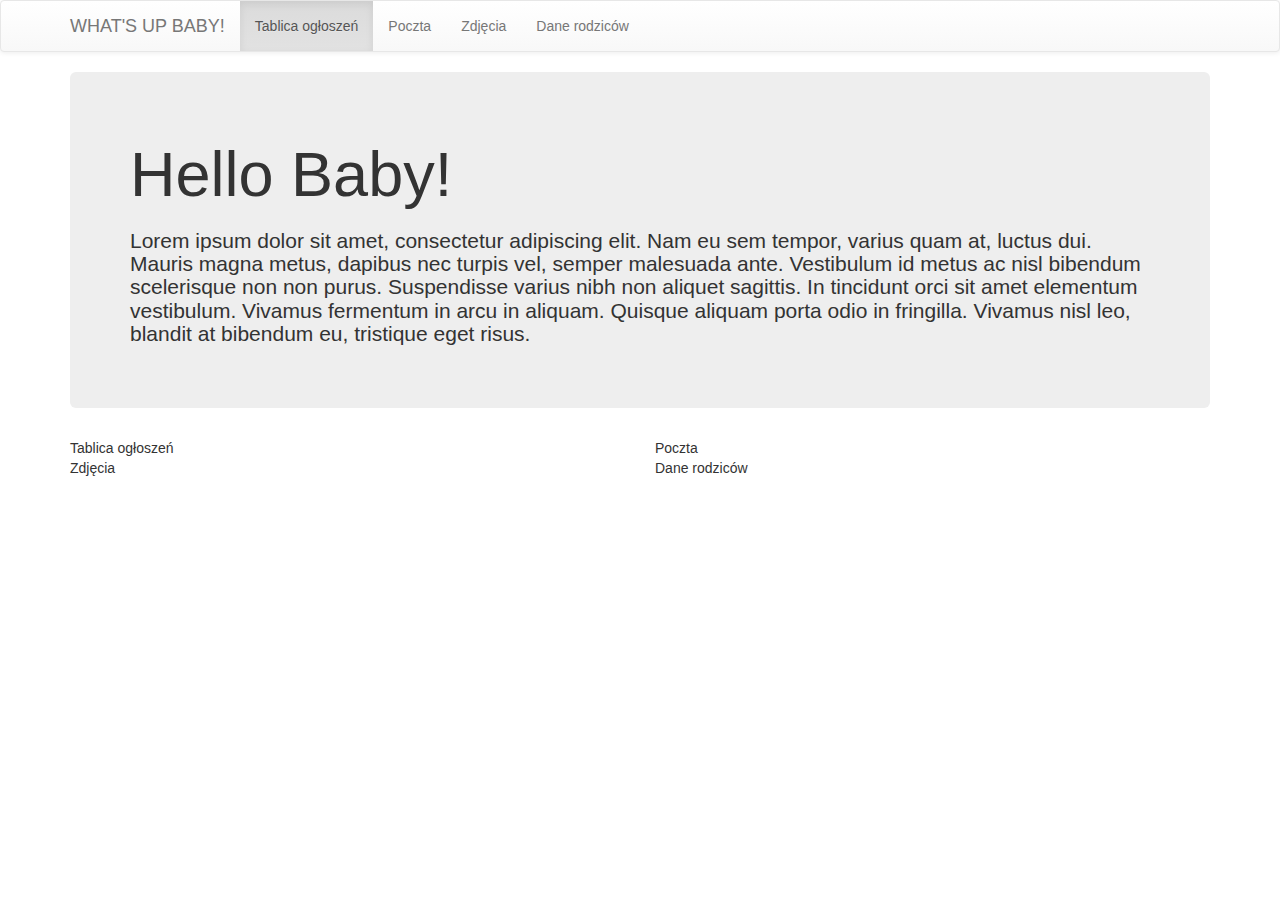
==== view/index.html @ 8eac5406 "main page" ====
<!DOCTYPE html>
<html>
<head>
	<title>Ogłoszenie</title>
	<link rel="stylesheet" type="text/css" href="css/bootstrap.css">
	<link rel="stylesheet" type="text/css" href="css/bootstrap-theme.min.css">
	<meta charset="utf-8">
	<meta name="viewport" content="width=device-width, initial-scale=1">
</head>
<body>
<nav id="myNavbar" class="navbar navbar-default" role="navigation">
 <!-- Brand and toggle get grouped for better mobile display -->
 <div class="container">
  <div class="navbar-header">
   <button type="button" class="navbar-toggle" data-toggle="collapse" data-target="#navbarCollapse">
    <span class="sr-only">Toggle navigation</span>
    <span class="icon-bar"></span>
    <span class="icon-bar"></span>
    <span class="icon-bar"></span>
   </button>
   <a class="navbar-brand" href="#">WHAT'S UP BABY!</a>
  </div>
  <!-- Collect the nav links, forms, and other content for toggling -->
  <div class="collapse navbar-collapse" id="navbarCollapse">
   <ul class="nav navbar-nav">
    <li class="active"><a href="http://www.tutorialrepublic.com" target="_blank">Tablica ogłoszeń</a></li>
    <li><a href="http://www.tutorialrepublic.com/about-us.php" target="_blank">Poczta</a></li>
    <li><a href="http://www.tutorialrepublic.com/contact-us.php" target="_blank">Zdjęcia</a></li>
    <li><a href="http://www.tutorialrepublic.com/contact-us.php" target="_blank">Dane rodziców</a></li>
   </ul>
  </div>
</div>
</nav>
<div class="container">
	<div class="jumbotron">
		<h1>Hello Baby!<h1>
		<p>Lorem ipsum dolor sit amet, consectetur adipiscing elit. Nam eu sem tempor, varius quam at, luctus dui. Mauris magna metus, dapibus nec turpis vel, semper malesuada ante. Vestibulum id metus ac nisl bibendum scelerisque non non purus. Suspendisse varius nibh non aliquet sagittis. In tincidunt orci sit amet elementum vestibulum. Vivamus fermentum in arcu in aliquam. Quisque aliquam porta odio in fringilla. Vivamus nisl leo, blandit at bibendum eu, tristique eget risus.</p>
	</div>

    <div class="row">
        <div class="col-md-6">Tablica ogłoszeń</div>
        <div class="col-md-6">Poczta</div>
    </div>
    <div class="row">
    	<div class="col-md-6">Zdjęcia</div>
    	<div class="col-md-6">Dane rodziców</div>
    </div>
</div>
<script type="text/javascript" rel="js/jquery-1.12.3.min"></script>
<script type="text/javascript" rel="js/bootstrap.min.js"></script>
</body>
</html>
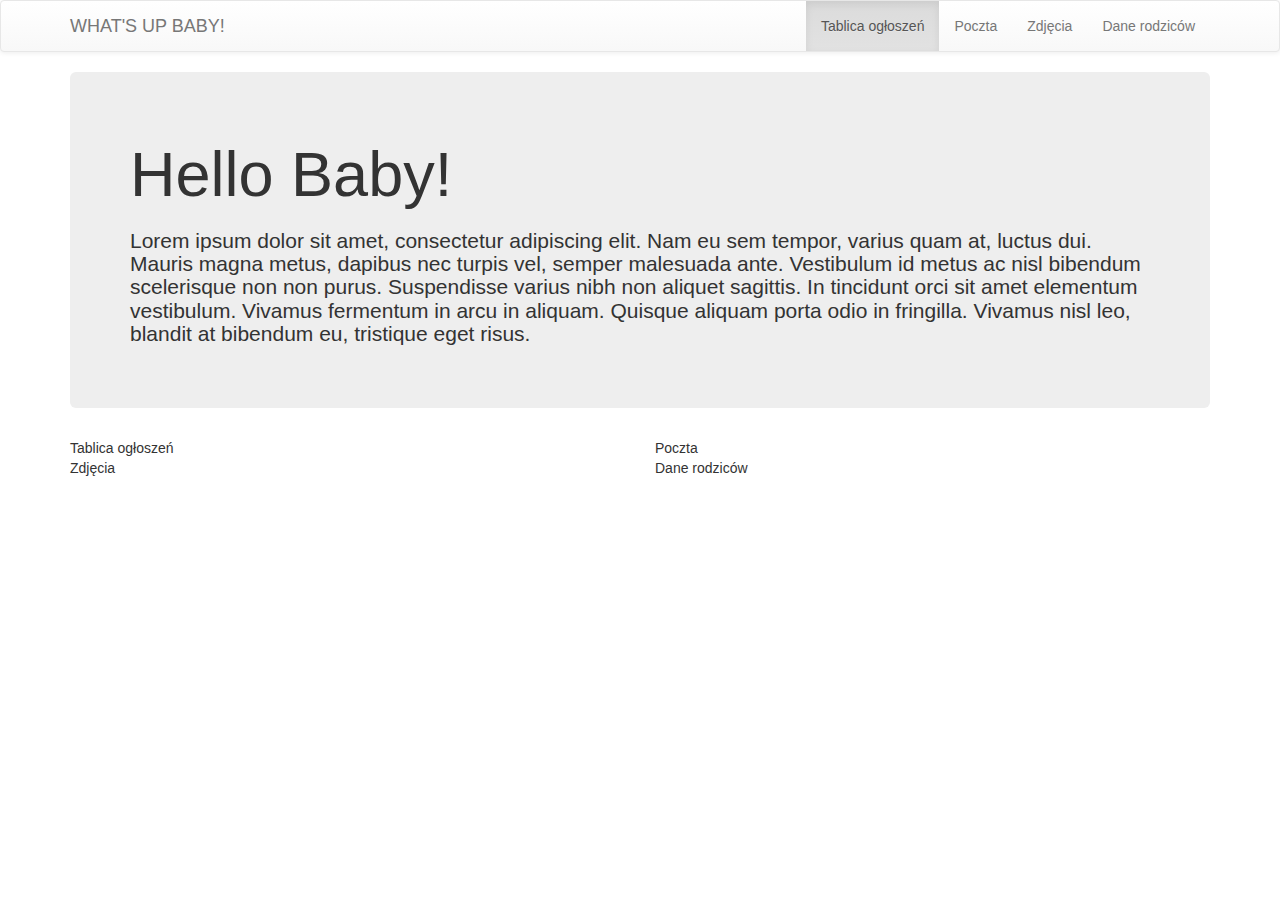
==== commit a6e43ef9: "aktualizacja index, usunięcie forlderu views" ====
--- a/view/index.html
+++ b/view/index.html
@@ -2,8 +2,10 @@
 <html>
 <head>
 	<title>Ogłoszenie</title>
+    <link rel="stylesheet" type="text/css" href="css/style.css">
 	<link rel="stylesheet" type="text/css" href="css/bootstrap.css">
 	<link rel="stylesheet" type="text/css" href="css/bootstrap-theme.min.css">
+
 	<meta charset="utf-8">
 	<meta name="viewport" content="width=device-width, initial-scale=1">
 </head>
@@ -22,7 +24,7 @@
   </div>
   <!-- Collect the nav links, forms, and other content for toggling -->
   <div class="collapse navbar-collapse" id="navbarCollapse">
-   <ul class="nav navbar-nav">
+   <ul class="nav navbar-nav navbar-right">
     <li class="active"><a href="http://www.tutorialrepublic.com" target="_blank">Tablica ogłoszeń</a></li>
     <li><a href="http://www.tutorialrepublic.com/about-us.php" target="_blank">Poczta</a></li>
     <li><a href="http://www.tutorialrepublic.com/contact-us.php" target="_blank">Zdjęcia</a></li>
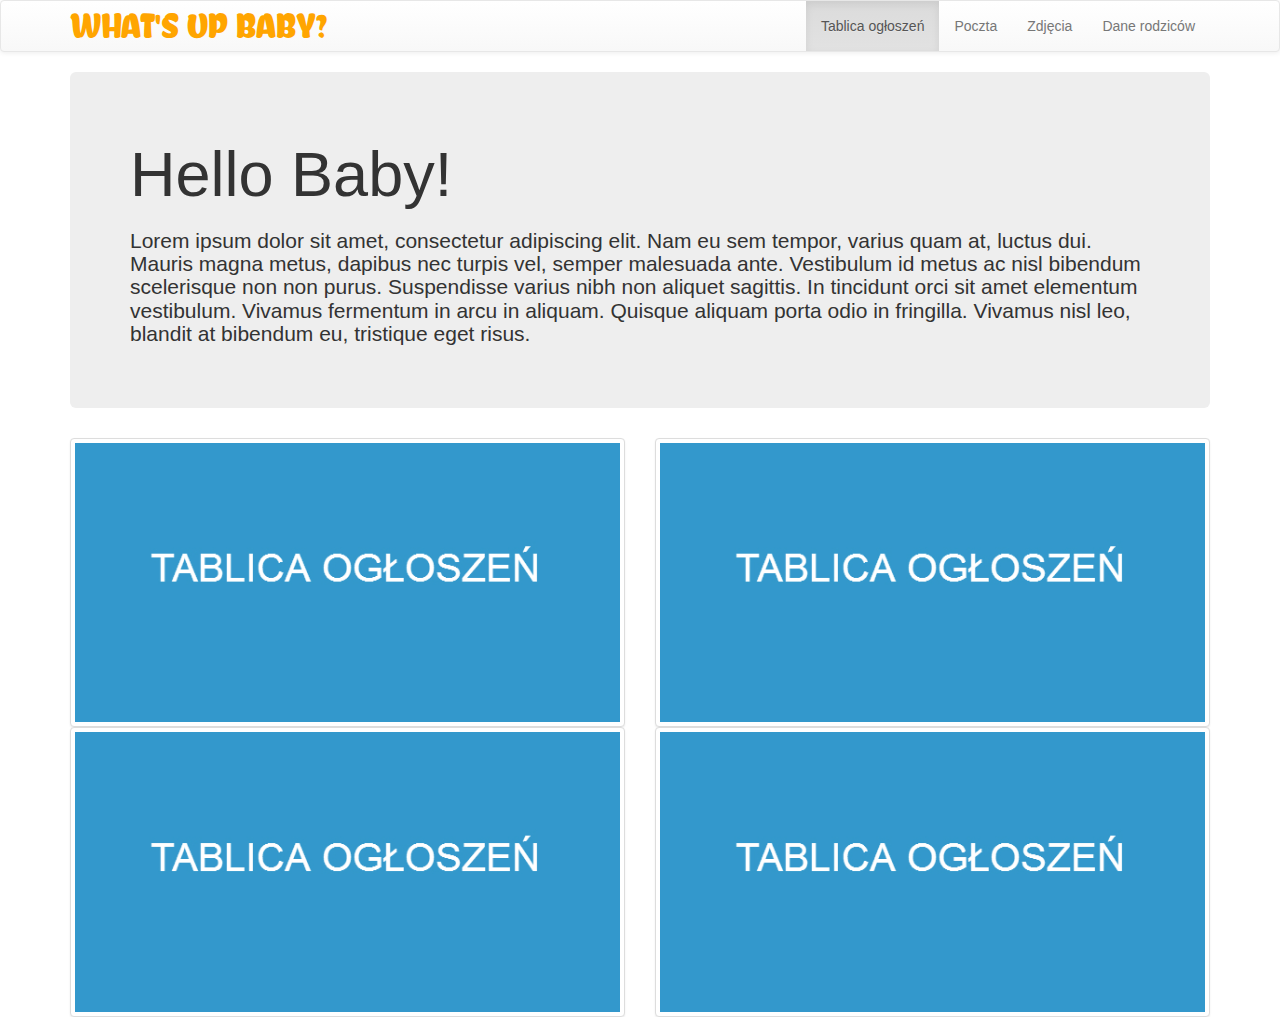
==== commit 02b0df43: "new image folder, index.html changed" ====
--- a/view/index.html
+++ b/view/index.html
@@ -5,7 +5,7 @@
     <link rel="stylesheet" type="text/css" href="css/style.css">
 	<link rel="stylesheet" type="text/css" href="css/bootstrap.css">
 	<link rel="stylesheet" type="text/css" href="css/bootstrap-theme.min.css">
-
+  <link href='https://fonts.googleapis.com/css?family=Chela+One' rel='stylesheet' type='text/css'>
 	<meta charset="utf-8">
 	<meta name="viewport" content="width=device-width, initial-scale=1">
 </head>
@@ -20,12 +20,12 @@
     <span class="icon-bar"></span>
     <span class="icon-bar"></span>
    </button>
-   <a class="navbar-brand" href="#">WHAT'S UP BABY!</a>
+   <a class="navbar-brand" href="#" style="font-family: 'Chela One', cursive; color: orange; font-size: 2.5em;">WHAT'S UP BABY?</a>
   </div>
   <!-- Collect the nav links, forms, and other content for toggling -->
   <div class="collapse navbar-collapse" id="navbarCollapse">
    <ul class="nav navbar-nav navbar-right">
-    <li class="active"><a href="http://www.tutorialrepublic.com" target="_blank">Tablica ogłoszeń</a></li>
+    <li class="active"><a href="#" target="_blank">Tablica ogłoszeń</a></li>
     <li><a href="http://www.tutorialrepublic.com/about-us.php" target="_blank">Poczta</a></li>
     <li><a href="http://www.tutorialrepublic.com/contact-us.php" target="_blank">Zdjęcia</a></li>
     <li><a href="http://www.tutorialrepublic.com/contact-us.php" target="_blank">Dane rodziców</a></li>
@@ -40,12 +40,12 @@
 	</div>
 
     <div class="row">
-        <div class="col-md-6">Tablica ogłoszeń</div>
-        <div class="col-md-6">Poczta</div>
+        <div class="col-md-6" class="thumbnail"><img src="images/newstable.jpg" alt="125x125" class="img-thumbnail"></div>
+        <div class="col-md-6" class="thumbnail"><img src="images/newstable.jpg" alt="125x125" class="img-thumbnail"></div>
     </div>
     <div class="row">
-    	<div class="col-md-6">Zdjęcia</div>
-    	<div class="col-md-6">Dane rodziców</div>
+        <div class="col-md-6" class="thumbnail"><img src="images/newstable.jpg" alt="125x125" class="img-thumbnail"></div>
+        <div class="col-md-6" class="thumbnail"><img src="images/newstable.jpg" alt="125x125" class="img-thumbnail"></div>
     </div>
 </div>
 <script type="text/javascript" rel="js/jquery-1.12.3.min"></script>
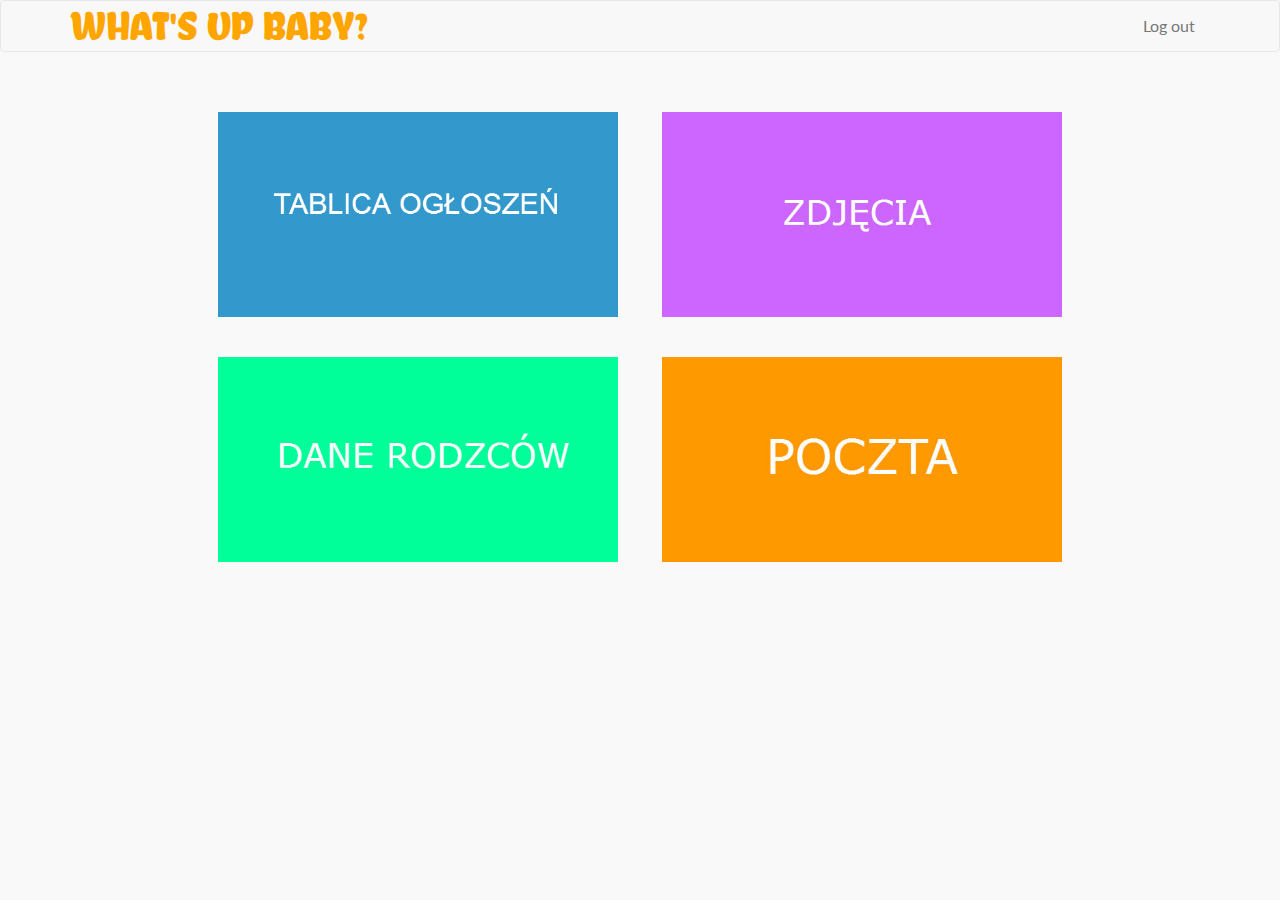
==== commit ea91ac70: "zmiany graficzne na stronie głownej" ====
--- a/view/index.html
+++ b/view/index.html
@@ -1,18 +1,22 @@
 <!DOCTYPE html>
 <html>
 <head>
-	<title>Ogłoszenie</title>
-    <link rel="stylesheet" type="text/css" href="css/style.css">
-	<link rel="stylesheet" type="text/css" href="css/bootstrap.css">
-	<link rel="stylesheet" type="text/css" href="css/bootstrap-theme.min.css">
+	<title>What's up Baby</title>
+    <meta charset="utf-8">
+    <meta name="viewport" content="width=device-width, initial-scale=1">
+  <link rel="stylesheet" type="text/css" href="css/style.css">
   <link href='https://fonts.googleapis.com/css?family=Chela+One' rel='stylesheet' type='text/css'>
-	<meta charset="utf-8">
-	<meta name="viewport" content="width=device-width, initial-scale=1">
+  <link rel="stylesheet" type="text/css" href="css/bootstrap.min.css">
+      <link rel="stylesheet" type="text/css" href="css/default.css" />
+    <link rel="stylesheet" type="text/css" href="css/component.css" />
+    <script src="js/modernizr.custom.js"></script>
+  <script type="text/javascript" src="js/jquery-1.12.3.min.js"></script>
+  <script type="text/javascript" src="js/bootstrap.min.js"></script>
 </head>
 <body>
 <nav id="myNavbar" class="navbar navbar-default" role="navigation">
+  <div class="container">
  <!-- Brand and toggle get grouped for better mobile display -->
- <div class="container">
   <div class="navbar-header">
    <button type="button" class="navbar-toggle" data-toggle="collapse" data-target="#navbarCollapse">
     <span class="sr-only">Toggle navigation</span>
@@ -24,31 +28,73 @@
   </div>
   <!-- Collect the nav links, forms, and other content for toggling -->
   <div class="collapse navbar-collapse" id="navbarCollapse">
-   <ul class="nav navbar-nav navbar-right">
+<!--    <ul class="nav navbar-nav navbar-left">
     <li class="active"><a href="#" target="_blank">Tablica ogłoszeń</a></li>
-    <li><a href="http://www.tutorialrepublic.com/about-us.php" target="_blank">Poczta</a></li>
-    <li><a href="http://www.tutorialrepublic.com/contact-us.php" target="_blank">Zdjęcia</a></li>
-    <li><a href="http://www.tutorialrepublic.com/contact-us.php" target="_blank">Dane rodziców</a></li>
-   </ul>
+    <li><a href="#" target="_blank">Poczta</a></li>
+    <li><a href="#" target="_blank">Zdjęcia</a></li>
+    <li><a href="#" target="_blank">Dane rodziców</a></li>
+   </ul> -->
+   <ul class="nav navbar-nav navbar-right"><li><a href="#">Log out</a></li></ul>
   </div>
+</nav>
 </div>
-</nav>
 <div class="container">
-	<div class="jumbotron">
-		<h1>Hello Baby!<h1>
+<!-- 	<div class="jumbotron">
+		<h2>Hello Baby!</h2>
 		<p>Lorem ipsum dolor sit amet, consectetur adipiscing elit. Nam eu sem tempor, varius quam at, luctus dui. Mauris magna metus, dapibus nec turpis vel, semper malesuada ante. Vestibulum id metus ac nisl bibendum scelerisque non non purus. Suspendisse varius nibh non aliquet sagittis. In tincidunt orci sit amet elementum vestibulum. Vivamus fermentum in arcu in aliquam. Quisque aliquam porta odio in fringilla. Vivamus nisl leo, blandit at bibendum eu, tristique eget risus.</p>
-	</div>
+	</div> -->
 
-    <div class="row">
-        <div class="col-md-6" class="thumbnail"><img src="images/newstable.jpg" alt="125x125" class="img-thumbnail"></div>
-        <div class="col-md-6" class="thumbnail"><img src="images/newstable.jpg" alt="125x125" class="img-thumbnail"></div>
-    </div>
-    <div class="row">
-        <div class="col-md-6" class="thumbnail"><img src="images/newstable.jpg" alt="125x125" class="img-thumbnail"></div>
-        <div class="col-md-6" class="thumbnail"><img src="images/newstable.jpg" alt="125x125" class="img-thumbnail"></div>
+<!--     <div class="row">
+        <div class="col-md-3"><img src="images/newstable.jpg" alt="125x125" class="img-responsive"></div>
+        <div class="col-md-3"><img src="images/gallery.jpg" alt="125x125" class="img-responsive"></div>
+        <div class="col-md-3"><img src="images/parentsinfo.jpg" alt="125x125" class="img-responsive"></div>
+        <div class="col-md-3"><img src="images/mailbox.jpg" alt="125x125" class="img-responsive"></div>
+    </div> -->
+    <div>
+        <ul class="grid cs-style-4">
+        <li>
+          <figure>
+            <div><img src="images/newstable.jpg" alt="newstable"></div>
+            <figcaption>
+              <h3>Tablica ogłoszeń</h3>
+              <span>Zobacz, co nowego!</span>
+              <a href="#">Sprawdź</a>
+            </figcaption>
+          </figure>
+        </li>
+        <li>
+          <figure>
+            <div><img src="images/gallery.jpg" alt="gallery"></div>
+            <figcaption>
+              <h3>Galeria</h3>
+              <span>Pamiątki do rodzinnego albumu</span>
+              <a href="#">Sprawdź</a>
+            </figcaption>
+          </figure>
+        </li>
+        <li>
+          <figure>
+            <div><img src="images/parentsinfo.jpg" alt="parentsinfo"></div>
+            <figcaption>
+              <h3>Dane rodziców</h3>
+              <span>Skontaktuj się z innymi rodzicami</span>
+              <a href="#">Sprawdź</a>
+            </figcaption>
+          </figure>
+        </li>
+        <li>
+          <figure>
+            <div><img src="images/mailbox.jpg" alt="mailbox"></div>
+            <figcaption>
+              <h3>Poczta</h3>
+              <span>Wyślij wiadomość do przedszkola</span>
+              <a href="#">Sprawdź</a>
+            </figcaption>
+          </figure>
+        </li>
+      </ul>
     </div>
 </div>
-<script type="text/javascript" rel="js/jquery-1.12.3.min"></script>
-<script type="text/javascript" rel="js/bootstrap.min.js"></script>
+<script src="js/toucheffects.js"></script>
 </body>
 </html>--- a/view/css/style.css
+++ b/view/css/style.css
@@ -0,0 +1,8 @@
+.container .jumbotron {
+	border-radius: 0px;
+}
+
+.container-fluid {
+	padding-left: 0px;
+	padding-right: 0px;
+}--- a/view/css/default.css
+++ b/view/css/default.css
@@ -0,0 +1,144 @@
+/* General Demo Style */
+@import url(http://fonts.googleapis.com/css?family=Lato:300,400,700);
+
+@font-face {
+	font-family: 'codropsicons';
+	src:url('../fonts/codropsicons/codropsicons.eot');
+	src:url('../fonts/codropsicons/codropsicons.eot?#iefix') format('embedded-opentype'),
+		url('../fonts/codropsicons/codropsicons.woff') format('woff'),
+		url('../fonts/codropsicons/codropsicons.ttf') format('truetype'),
+		url('../fonts/codropsicons/codropsicons.svg#codropsicons') format('svg');
+	font-weight: normal;
+	font-style: normal;
+}
+
+*, *:after, *:before { -webkit-box-sizing: border-box; -moz-box-sizing: border-box; box-sizing: border-box; }
+body, html { font-size: 100%; padding: 0; margin: 0;}
+
+/* Clearfix hack by Nicolas Gallagher: http://nicolasgallagher.com/micro-clearfix-hack/ */
+.clearfix:before, .clearfix:after { content: " "; display: table; }
+.clearfix:after { clear: both; }
+
+body {
+	font-family: 'Lato', Calibri, Arial, sans-serif;
+	color: #b3b9bf;
+	background: #f9f9f9;
+}
+
+a {
+	color: #888;
+	text-decoration: none;
+}
+
+a:hover,
+a:active {
+	color: #333;
+}
+
+/* Header Style */
+.container > header {
+	margin: 0 auto;
+	padding: 2em;
+	text-align: center;
+	background: rgba(0,0,0,0.01);
+}
+
+.container > header h1 {
+	font-size: 2.625em;
+	line-height: 1.3;
+	margin: 0;
+	font-weight: 300;
+}
+
+/* To Navigation Style */
+.codrops-top {
+	background: #fff;
+	background: rgba(255, 255, 255, 0.6);
+	text-transform: uppercase;
+	width: 100%;
+	font-size: 0.69em;
+	line-height: 2.2;
+}
+
+.codrops-top a {
+	padding: 0 1em;
+	letter-spacing: 0.1em;
+	color: #888;
+	display: inline-block;
+}
+
+.codrops-top a:hover {
+	background: rgba(255,255,255,0.95);
+	color: #333;
+}
+
+.codrops-top span.right {
+	float: right;
+}
+
+.codrops-top span.right a {
+	float: left;
+	display: block;
+}
+
+.codrops-icon:before {
+	font-family: 'codropsicons';
+	margin: 0 4px;
+	speak: none;
+	font-style: normal;
+	font-weight: normal;
+	font-variant: normal;
+	text-transform: none;
+	line-height: 1;
+	-webkit-font-smoothing: antialiased;
+}
+
+.codrops-icon-drop:before {
+	content: "\e001";
+}
+
+.codrops-icon-prev:before {
+	content: "\e004";
+}
+
+.codrops-icon-archive:before {
+	content: "\e002";
+}
+
+.codrops-icon-next:before {
+	content: "\e000";
+}
+
+.codrops-icon-about:before {
+	content: "\e003";
+}
+
+/* Demo Buttons Style */
+.codrops-demos {
+	padding-top: 1em;
+	font-size: 0.9em;
+}
+
+.codrops-demos a {
+	display: inline-block;
+	margin: 0.5em;
+	padding: 0.7em 1.1em;
+	border: 3px solid #b3b9bf;
+	color: #b3b9bf;
+	font-weight: 700;
+}
+
+.codrops-demos a:hover,
+.codrops-demos a.current-demo,
+.codrops-demos a.current-demo:hover {
+	border-color: #2c3f52;
+	color: #2c3f52;
+}
+
+@media screen and (max-width: 25em) {
+
+	.codrops-icon span {
+		display: none;
+	}
+
+}--- a/view/css/component.css
+++ b/view/css/component.css
@@ -0,0 +1,398 @@
+.grid {
+	padding: 20px 20px 100px 20px;
+	max-width: 1300px;
+	margin: 0 auto;
+	list-style: none;
+	text-align: center;
+}
+
+.grid li {
+	display: inline-block;
+	width: 440px;
+	margin: 0;
+	padding: 20px;
+	text-align: left;
+	position: relative;
+}
+
+.grid figure {
+	margin: 0;
+	position: relative;
+}
+
+.grid figure img {
+	max-width: 100%;
+	display: block;
+	position: relative;
+}
+
+.grid figcaption {
+	position: absolute;
+	top: 0;
+	left: 0;
+	padding: 20px;
+	background: #2c3f52;
+	color: #ed4e6e;
+}
+
+.grid figcaption span {
+    position: absolute;
+    padding-top: 8px;
+}
+
+.grid figcaption h3 {
+	margin: 0;
+	padding: 0;
+	color: #fff;
+}
+
+/*.grid figcaption span:before {
+	content: 'by ';
+}*/
+
+.grid figcaption a {
+	text-align: center;
+	padding: 5px 10px;
+	border-radius: 2px;
+	display: inline-block;
+	background: #ed4e6e;
+	color: #fff;
+}
+
+/* Individual Caption Styles */
+
+/* Caption Style 1 */
+.cs-style-1 figcaption {
+	height: 100%;
+	width: 100%;
+	opacity: 0;
+	text-align: center;
+	-webkit-backface-visibility: hidden;
+	-moz-backface-visibility: hidden;
+	backface-visibility: hidden;
+	-webkit-transition: -webkit-transform 0.3s, opacity 0.3s;
+	-moz-transition: -moz-transform 0.3s, opacity 0.3s;
+	transition: transform 0.3s, opacity 0.3s;
+}
+
+.no-touch .cs-style-1 figure:hover figcaption,
+.cs-style-1 figure.cs-hover figcaption {
+	opacity: 1;
+	-webkit-transform: translate(15px, 15px);
+	-moz-transform: translate(15px, 15px);
+	-ms-transform: translate(15px, 15px);
+	transform: translate(15px, 15px);
+}
+
+.cs-style-1 figcaption h3 {
+	margin-top: 70px;
+}
+
+.cs-style-1 figcaption span {
+	display: block;
+}
+
+.cs-style-1 figcaption a {
+	margin-top: 30px;
+}
+
+/* Caption Style 2 */
+.cs-style-2 figure img {
+	z-index: 10;
+	-webkit-transition: -webkit-transform 0.4s;
+	-moz-transition: -moz-transform 0.4s;
+	transition: transform 0.4s;
+}
+
+.no-touch .cs-style-2 figure:hover img,
+.cs-style-2 figure.cs-hover img {
+	-webkit-transform: translateY(-90px);
+	-moz-transform: translateY(-90px);
+	-ms-transform: translateY(-90px);
+	transform: translateY(-90px);
+}
+
+.cs-style-2 figcaption {
+	height: 90px;
+	width: 100%;
+	top: auto;
+	bottom: 0;
+}
+
+.cs-style-2 figcaption a {
+	position: absolute;
+	right: 20px;
+	top: 30px;
+}
+
+/* Caption Style 3 */
+.cs-style-3 figure {
+	overflow: hidden;
+}
+
+.cs-style-3 figure img {
+	-webkit-transition: -webkit-transform 0.4s;
+	-moz-transition: -moz-transform 0.4s;
+	transition: transform 0.4s;
+}
+
+.no-touch .cs-style-3 figure:hover img,
+.cs-style-3 figure.cs-hover img {
+	-webkit-transform: translateY(-50px);
+	-moz-transform: translateY(-50px);
+	-ms-transform: translateY(-50px);
+	transform: translateY(-50px);
+}
+
+.cs-style-3 figcaption {
+	height: 100px;
+	width: 100%;
+	top: auto;
+	bottom: 0;
+	opacity: 0;
+	-webkit-transform: translateY(100%);
+	-moz-transform: translateY(100%);
+	-ms-transform: translateY(100%);
+	transform: translateY(100%);
+	-webkit-transition: -webkit-transform 0.4s, opacity 0.1s 0.3s;
+	-moz-transition: -moz-transform 0.4s, opacity 0.1s 0.3s;
+	transition: transform 0.4s, opacity 0.1s 0.3s;
+}
+
+.no-touch .cs-style-3 figure:hover figcaption,
+.cs-style-3 figure.cs-hover figcaption {
+	opacity: 1;
+	-webkit-transform: translateY(0px);
+	-moz-transform: translateY(0px);
+	-ms-transform: translateY(0px);
+	transform: translateY(0px);
+	-webkit-transition: -webkit-transform 0.4s, opacity 0.1s;
+	-moz-transition: -moz-transform 0.4s, opacity 0.1s;
+	transition: transform 0.4s, opacity 0.1s;
+}
+
+.cs-style-3 figcaption a {
+	position: absolute;
+	bottom: 20px;
+	right: 20px;
+}
+
+/* Caption Style 4 */
+.cs-style-4 li {
+	-webkit-perspective: 1700px;
+	-moz-perspective: 1700px;
+	perspective: 1700px;
+	-webkit-perspective-origin: 0 50%;
+	-moz-perspective-origin: 0 50%;
+	perspective-origin: 0 50%;
+}
+
+.cs-style-4 figure {
+	-webkit-transform-style: preserve-3d;
+	-moz-transform-style: preserve-3d;
+	transform-style: preserve-3d;
+}
+
+.cs-style-4 figure > div {
+	overflow: hidden;
+}
+
+.cs-style-4 figure img {
+	-webkit-transition: -webkit-transform 0.4s;
+	-moz-transition: -moz-transform 0.4s;
+	transition: transform 0.4s;
+}
+
+.no-touch .cs-style-4 figure:hover img,
+.cs-style-4 figure.cs-hover img {
+	-webkit-transform: translateX(25%);
+	-moz-transform: translateX(25%);
+	-ms-transform: translateX(25%);
+	transform: translateX(25%);
+}
+
+.cs-style-4 figcaption {
+	height: 100%;
+	width: 50%;
+	opacity: 0;
+	-webkit-backface-visibility: hidden;
+	-moz-backface-visibility: hidden;
+	backface-visibility: hidden;
+	-webkit-transform-origin: 0 0;
+	-moz-transform-origin: 0 0;
+	transform-origin: 0 0;
+	-webkit-transform: rotateY(-90deg);
+	-moz-transform: rotateY(-90deg);
+	transform: rotateY(-90deg);
+	-webkit-transition: -webkit-transform 0.4s, opacity 0.1s 0.3s;
+	-moz-transition: -moz-transform 0.4s, opacity 0.1s 0.3s;
+	transition: transform 0.4s, opacity 0.1s 0.3s;
+}
+
+.no-touch .cs-style-4 figure:hover figcaption,
+.cs-style-4 figure.cs-hover figcaption {
+	opacity: 1;
+	-webkit-transform: rotateY(0deg);
+	-moz-transform: rotateY(0deg);
+	transform: rotateY(0deg);
+	-webkit-transition: -webkit-transform 0.4s, opacity 0.1s;
+	-moz-transition: -moz-transform 0.4s, opacity 0.1s;
+	transition: transform 0.4s, opacity 0.1s;
+}
+
+.cs-style-4 figcaption a {
+	position: absolute;
+	bottom: 20px;
+	right: 20px;
+}
+
+/* Caption Style 5 */
+.cs-style-5 figure img {
+	z-index: 10;
+	-webkit-transition: -webkit-transform 0.4s;
+	-moz-transition: -moz-transform 0.4s;
+	transition: transform 0.4s;
+}
+
+.no-touch .cs-style-5 figure:hover img,
+.cs-style-5 figure.cs-hover img {
+	-webkit-transform: scale(0.4);
+	-moz-transform: scale(0.4);
+	-ms-transform: scale(0.4);
+	transform: scale(0.4);
+}
+
+.cs-style-5 figcaption {
+	height: 100%;
+	width: 100%;
+	opacity: 0;
+	-webkit-transform: scale(0.7);
+	-moz-transform: scale(0.7);
+	-ms-transform: scale(0.7);
+	transform: scale(0.7);
+	-webkit-backface-visibility: hidden;
+	-moz-backface-visibility: hidden;
+	backface-visibility: hidden;
+	-webkit-transition: -webkit-transform 0.4s, opacity 0.4s;
+	-moz-transition: -moz-transform 0.4s, opacity 0.4s;
+	transition: transform 0.4s, opacity 0.4s;
+}
+
+.no-touch .cs-style-5 figure:hover figcaption,
+.cs-style-5 figure.cs-hover figcaption {
+	-webkit-transform: scale(1);
+	-moz-transform: scale(1);
+	-ms-transform: scale(1);
+	transform: scale(1);
+	opacity: 1;
+}
+
+.cs-style-5 figure a {
+	position: absolute;
+	bottom: 20px;
+	right: 20px;
+}
+
+/* Caption Style 6 */
+.cs-style-6 figure img {
+	z-index: 10;
+	-webkit-transition: -webkit-transform 0.4s;
+	-moz-transition: -moz-transform 0.4s;
+	transition: transform 0.4s;
+}
+
+.no-touch .cs-style-6 figure:hover img,
+.cs-style-6 figure.cs-hover img {
+	-webkit-transform: translateY(-50px) scale(0.5);
+	-moz-transform: translateY(-50px) scale(0.5);
+	-ms-transform: translateY(-50px) scale(0.5);
+	transform: translateY(-50px) scale(0.5);
+}
+
+.cs-style-6 figcaption {
+	height: 100%;
+	width: 100%;
+}
+
+.cs-style-6 figcaption h3 {
+	margin-top: 60%;
+}
+
+.cs-style-6 figcaption a {
+	position: absolute;
+	bottom: 20px;
+	right: 20px;
+}
+
+/* Caption Style 7 */
+.cs-style-7 li:first-child { z-index: 6; }
+.cs-style-7 li:nth-child(2) { z-index: 5; }
+.cs-style-7 li:nth-child(3) { z-index: 4; }
+.cs-style-7 li:nth-child(4) { z-index: 3; }
+.cs-style-7 li:nth-child(5) { z-index: 2; }
+.cs-style-7 li:nth-child(6) { z-index: 1; }
+
+.cs-style-7 figure img {
+	z-index: 10;
+}
+
+.cs-style-7 figcaption {
+	height: 100%;
+	width: 100%;
+	opacity: 0;
+	-webkit-backface-visibility: hidden;
+	-moz-backface-visibility: hidden;
+	backface-visibility: hidden;
+	-webkit-transition: opacity 0.3s, height 0.3s, box-shadow 0.3s;
+	-moz-transition: opacity 0.3s, height 0.3s, box-shadow 0.3s;
+	transition: opacity 0.3s, height 0.3s, box-shadow 0.3s;
+	box-shadow: 0 0 0 0px #2c3f52;
+}
+
+.no-touch .cs-style-7 figure:hover figcaption,
+.cs-style-7 figure.cs-hover figcaption {
+	opacity: 1;
+	height: 130%;
+	box-shadow: 0 0 0 10px #2c3f52;
+}
+
+.cs-style-7 figcaption h3 {
+	margin-top: 86%;
+}
+
+.cs-style-7 figcaption h3,
+.cs-style-7 figcaption span,
+.cs-style-7 figcaption a {
+	opacity: 0;
+	-webkit-transition: opacity 0s;
+	-moz-transition: opacity 0s;
+	transition: opacity 0s;
+}
+
+.cs-style-7 figcaption a {
+	position: absolute;
+	bottom: 20px;
+	right: 20px;
+}
+
+.no-touch .cs-style-7 figure:hover figcaption h3,
+.no-touch .cs-style-7 figure:hover figcaption span,
+.no-touch .cs-style-7 figure:hover figcaption a,
+.cs-style-7 figure.cs-hover figcaption h3,
+.cs-style-7 figure.cs-hover figcaption span,
+.cs-style-7 figure.cs-hover figcaption a {
+	-webkit-transition: opacity 0.3s 0.2s;
+	-moz-transition: opacity 0.3s 0.2s;
+	transition: opacity 0.3s 0.2s;
+	opacity: 1;
+}
+
+@media screen and (max-width: 31.5em) {
+	.grid {
+		padding: 10px 10px 100px 10px;
+	}
+	.grid li {
+		width: 100%;
+		min-width: 300px;
+	}
+}
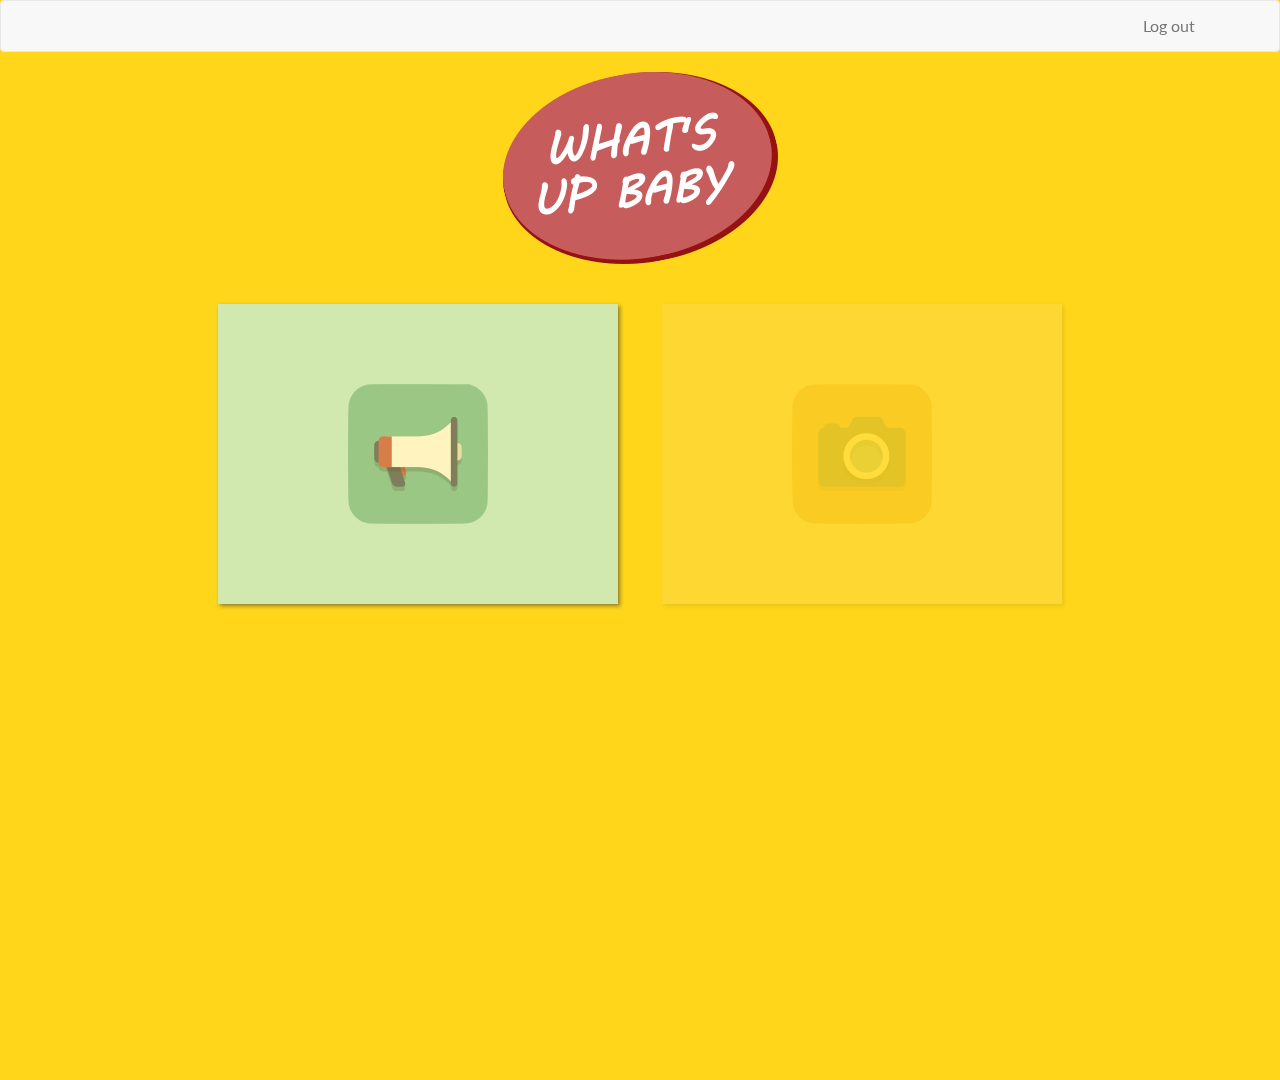
==== commit 44bd4a17: "background video" ====
--- a/view/index.html
+++ b/view/index.html
@@ -12,49 +12,54 @@
     <script src="js/modernizr.custom.js"></script>
   <script type="text/javascript" src="js/jquery-1.12.3.min.js"></script>
   <script type="text/javascript" src="js/bootstrap.min.js"></script>
+  <script type="text/javascript" src="js/velocity.min.js"></script>
+  <script type="text/javascript" src="js/velocity.ui.js"></script>
+  <script type="text/javascript" src="js/app.js"></script>
+
+  <style type="text/css">
+      .cs-style-4 figure div {
+        -webkit-box-shadow: 2px 2px 4px 0px rgba(50, 50, 50, 0.75);
+        -moz-box-shadow:    2px 2px 4px 0px rgba(50, 50, 50, 0.75);
+        box-shadow:         2px 2px 4px 0px rgba(50, 50, 50, 0.75);
+      }
+
+      figure{
+        display: none;
+      }
+      
+  </style>
+
 </head>
 <body>
+
+  <div class="background-wrapper" style="width: 100%; height: 100%; z-index: -100; position: fixed;">
+      <video preload="auto" autoplay="true" loop="loop" muted="mooted" style="width: 100%;">
+        <source src="images/test.mp4" type="video/mp4">
+          nie działa
+      </video>
+  </div>
+
+<div style="background-color: rgba(255,209,0,0.9); min-height: 1080px;">
+
 <nav id="myNavbar" class="navbar navbar-default" role="navigation">
   <div class="container">
- <!-- Brand and toggle get grouped for better mobile display -->
-  <div class="navbar-header">
-   <button type="button" class="navbar-toggle" data-toggle="collapse" data-target="#navbarCollapse">
-    <span class="sr-only">Toggle navigation</span>
-    <span class="icon-bar"></span>
-    <span class="icon-bar"></span>
-    <span class="icon-bar"></span>
-   </button>
-   <a class="navbar-brand" href="#" style="font-family: 'Chela One', cursive; color: orange; font-size: 2.5em;">WHAT'S UP BABY?</a>
-  </div>
-  <!-- Collect the nav links, forms, and other content for toggling -->
-  <div class="collapse navbar-collapse" id="navbarCollapse">
-<!--    <ul class="nav navbar-nav navbar-left">
-    <li class="active"><a href="#" target="_blank">Tablica ogłoszeń</a></li>
-    <li><a href="#" target="_blank">Poczta</a></li>
-    <li><a href="#" target="_blank">Zdjęcia</a></li>
-    <li><a href="#" target="_blank">Dane rodziców</a></li>
-   </ul> -->
-   <ul class="nav navbar-nav navbar-right"><li><a href="#">Log out</a></li></ul>
+    <div class="collapse navbar-collapse" id="navbarCollapse">
+     <ul class="nav navbar-nav navbar-right"><li><a href="#">Log out</a></li></ul>
+    </div>
   </div>
 </nav>
-</div>
+
 <div class="container">
-<!-- 	<div class="jumbotron">
-		<h2>Hello Baby!</h2>
-		<p>Lorem ipsum dolor sit amet, consectetur adipiscing elit. Nam eu sem tempor, varius quam at, luctus dui. Mauris magna metus, dapibus nec turpis vel, semper malesuada ante. Vestibulum id metus ac nisl bibendum scelerisque non non purus. Suspendisse varius nibh non aliquet sagittis. In tincidunt orci sit amet elementum vestibulum. Vivamus fermentum in arcu in aliquam. Quisque aliquam porta odio in fringilla. Vivamus nisl leo, blandit at bibendum eu, tristique eget risus.</p>
-	</div> -->
-
-<!--     <div class="row">
-        <div class="col-md-3"><img src="images/newstable.jpg" alt="125x125" class="img-responsive"></div>
-        <div class="col-md-3"><img src="images/gallery.jpg" alt="125x125" class="img-responsive"></div>
-        <div class="col-md-3"><img src="images/parentsinfo.jpg" alt="125x125" class="img-responsive"></div>
-        <div class="col-md-3"><img src="images/mailbox.jpg" alt="125x125" class="img-responsive"></div>
-    </div> -->
-    <div>
+    
+    <div id="logo-wrapper" style="text-align: center;">
+      <img id="logo" src="images/logo.png" alt="logo">
+    </div>
+    
+    <div id="menu-icons-wrapper" >
         <ul class="grid cs-style-4">
         <li>
           <figure>
-            <div><img src="images/newstable.jpg" alt="newstable"></div>
+            <div><img src="images/newstable.png" alt="newstable"></div>
             <figcaption>
               <h3>Tablica ogłoszeń</h3>
               <span>Zobacz, co nowego!</span>
@@ -64,7 +69,7 @@
         </li>
         <li>
           <figure>
-            <div><img src="images/gallery.jpg" alt="gallery"></div>
+            <div><img src="images/gallery.png" alt="gallery"></div>
             <figcaption>
               <h3>Galeria</h3>
               <span>Pamiątki do rodzinnego albumu</span>
@@ -74,7 +79,7 @@
         </li>
         <li>
           <figure>
-            <div><img src="images/parentsinfo.jpg" alt="parentsinfo"></div>
+            <div><img src="images/parentsinfo.png" alt="parentsinfo"></div>
             <figcaption>
               <h3>Dane rodziców</h3>
               <span>Skontaktuj się z innymi rodzicami</span>
@@ -84,7 +89,7 @@
         </li>
         <li>
           <figure>
-            <div><img src="images/mailbox.jpg" alt="mailbox"></div>
+            <div><img src="images/mailbox.png" alt="mailbox"></div>
             <figcaption>
               <h3>Poczta</h3>
               <span>Wyślij wiadomość do przedszkola</span>
@@ -95,6 +100,7 @@
       </ul>
     </div>
 </div>
+</div>
 <script src="js/toucheffects.js"></script>
 </body>
 </html>